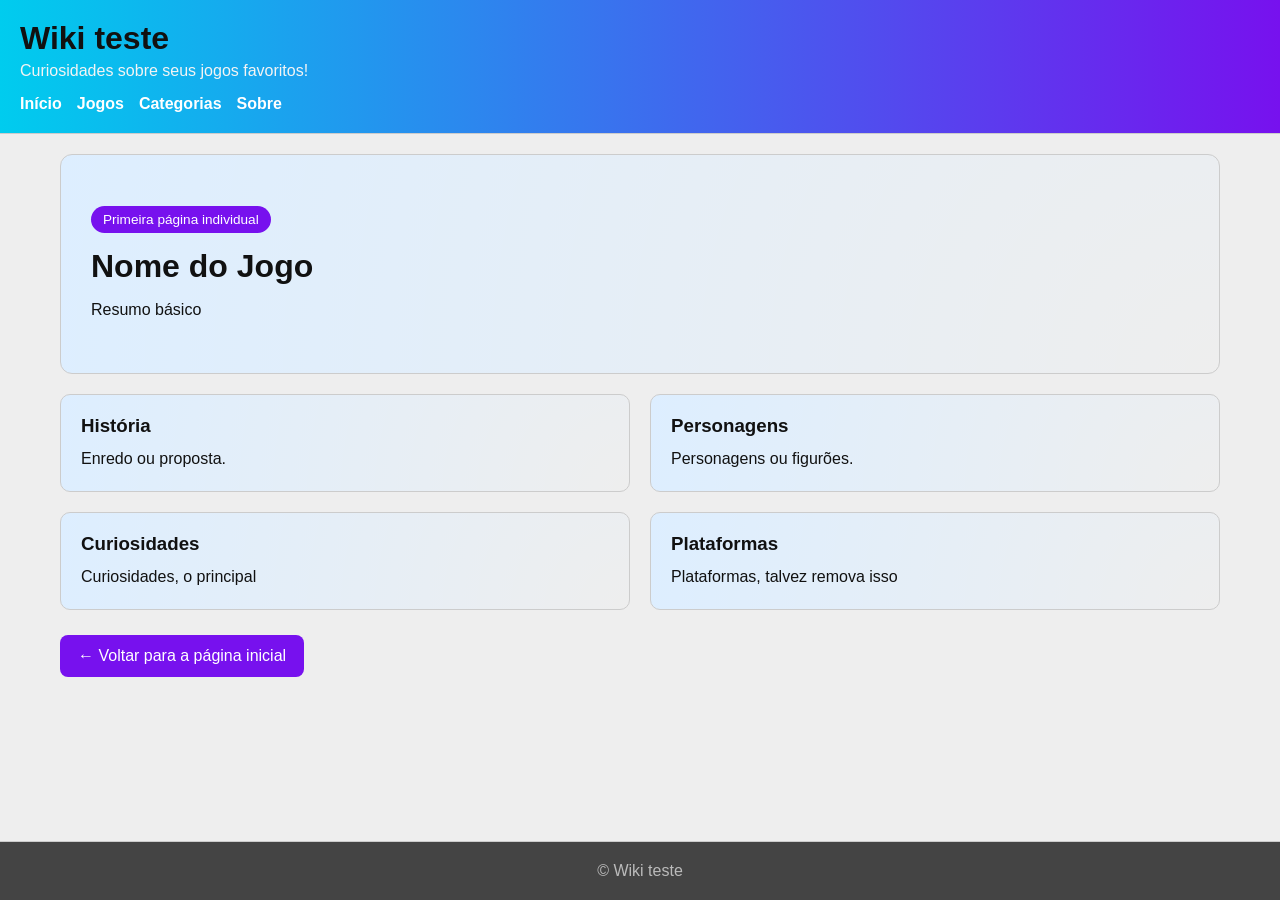
==== Página 1/index.html @ 1ae10a62 "v1" ====
<!DOCTYPE html>
<html lang="pt-BR">
<head>
  <meta charset="UTF-8">
  <meta name="viewport" content="width=device-width, initial-scale=1.0">
  <title>Joguinho 1 | Wiki teste</title>
  <link rel="stylesheet" href="style.css">
</head>
<body>
  <header class="topo">
    <div class="logo-area">
      <h1>Wiki teste</h1>
      <p>Curiosidades sobre seus jogos favoritos!</p>
    </div>

    <nav class="menu">
      <a href="../../index.html">Início</a>
      <a href="#">Jogos</a>
      <a href="#">Categorias</a>
      <a href="#">Sobre</a>
    </nav>
  </header>

  <main class="pagina-jogo">
    <section class="hero-jogo">
      <div class="hero-texto">
        <span class="tag">Primeira página individual</span>
        <h2>Nome do Jogo</h2>
        <p>
          Resumo básico
        </p>
      </div>
    </section>

    <section class="info-jogo">
      <article class="bloco">
        <h3>História</h3>
        <p>
          Enredo ou proposta.
        </p>
      </article>

      <article class="bloco">
        <h3>Personagens</h3>
        <p>
          Personagens ou figurões.
        </p>
      </article>

      <article class="bloco">
        <h3>Curiosidades</h3>
        <p>
          Curiosidades, o principal
        </p>
      </article>

      <article class="bloco">
        <h3>Plataformas</h3>
        <p>
          Plataformas, talvez remova isso
        </p>
      </article>
    </section>

    <section class="voltar-area">
      <a class="botao-voltar" href="../../index.html">← Voltar para a página inicial</a>
    </section>
  </main>

  <footer class="rodape">
    <p>&copy; Wiki teste</p>
  </footer>
</body>
</html>
---- Página 1/style.css ----
* {
  margin: 0;
  padding: 0;
  box-sizing: border-box;
}

body {
  font-family: Arial, sans-serif;
  background-color: #eee;
  color: #111;
  min-height: 100vh;
  display: flex;
  flex-direction: column;
}

a {
  text-decoration: none;
}

.topo {
  background: linear-gradient(to right, #0ce, #71e);
  border-bottom: 1px solid #ccc;
  padding: 20px;
  position: sticky;
  top: 0;
  z-index: 10;
}

.logo-area h1 {
  font-size: 2rem;
  margin-bottom: 5px;
}

.logo-area p {
  color: #f4f4f4;
}

.menu {
  margin-top: 15px;
  display: flex;
  flex-wrap: wrap;
  gap: 15px;
}

.menu a {
  color: #fff;
  font-weight: bold;
}

.menu a:hover {
  text-decoration: underline;
}

.pagina-jogo {
  width: 100%;
  max-width: 1200px;
  margin: 20px auto;
  padding: 0 20px;
  flex: 1;
}

.hero-jogo {
  background: radial-gradient(circle at 100% 100%, transparent, #def);
  border: 1px solid #ccc;
  border-radius: 12px;
  padding: 30px;
  margin-bottom: 20px;
  min-height: 220px;
  display: flex;
  align-items: center;
}

.hero-texto {
  max-width: 700px;
}

.tag {
  display: inline-block;
  background-color: #71e;
  color: #fff;
  padding: 6px 12px;
  border-radius: 999px;
  font-size: 0.85rem;
  margin-bottom: 15px;
}

.hero-texto h2 {
  font-size: 2rem;
  margin-bottom: 12px;
}

.hero-texto p {
  line-height: 1.6;
}

.info-jogo {
  display: grid;
  grid-template-columns: repeat(2, 1fr);
  gap: 20px;
}

.bloco {
  background: radial-gradient(circle at 100% 100%, transparent, #def);
  border: 1px solid #ccc;
  border-radius: 10px;
  padding: 20px;
  transition: transform 0.2s ease, box-shadow 0.2s ease, border-color 0.2s ease;
}

.bloco:hover {
  transform: translateY(-4px);
  box-shadow: 0 6px 14px rgba(0, 0, 0, 0.15);
  border-color: #71e;
}

.bloco h3 {
  margin-bottom: 10px;
}

.bloco p {
  line-height: 1.5;
}

.voltar-area {
  margin: 25px 0;
}

.botao-voltar {
  display: inline-block;
  background-color: #71e;
  color: #fff;
  padding: 12px 18px;
  border-radius: 8px;
  transition: background-color 0.2s ease, transform 0.2s ease;
}

.botao-voltar:hover {
  background-color: #5d18d6;
  transform: translateY(-2px);
}

.rodape {
  text-align: center;
  padding: 20px;
  background-color: #444;
  border-top: 1px solid #ccc;
  margin-top: 20px;
  color: #bbb;
}

@media (max-width: 768px) {
  .info-jogo {
    grid-template-columns: 1fr;
  }

  .hero-texto h2 {
    font-size: 1.6rem;
  }
}

@media (max-width: 480px) {
  .topo {
    padding: 15px;
  }

  .pagina-jogo {
    padding: 0 12px;
  }

  .hero-jogo {
    padding: 20px;
  }
}
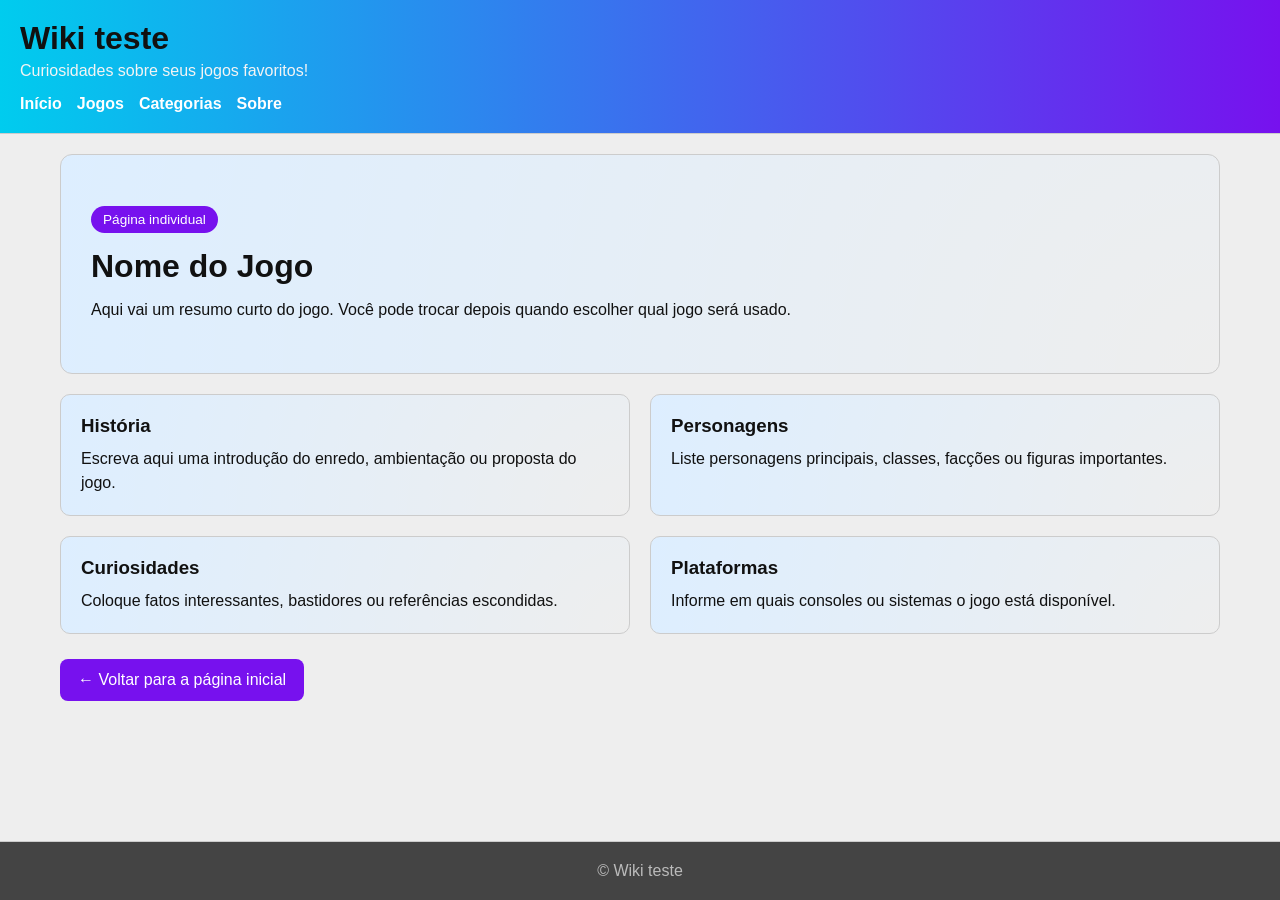
==== commit 9b193f6c: "v1 real" ====
--- a/Página 1/index.html
+++ b/Página 1/index.html
@@ -1,74 +1,75 @@
-<!DOCTYPE html>
-<html lang="pt-BR">
-<head>
-  <meta charset="UTF-8">
-  <meta name="viewport" content="width=device-width, initial-scale=1.0">
-  <title>Joguinho 1 | Wiki teste</title>
-  <link rel="stylesheet" href="style.css">
-</head>
-<body>
-  <header class="topo">
-    <div class="logo-area">
-      <h1>Wiki teste</h1>
-      <p>Curiosidades sobre seus jogos favoritos!</p>
-    </div>
-
-    <nav class="menu">
-      <a href="../../index.html">Início</a>
-      <a href="#">Jogos</a>
-      <a href="#">Categorias</a>
-      <a href="#">Sobre</a>
-    </nav>
-  </header>
-
-  <main class="pagina-jogo">
-    <section class="hero-jogo">
-      <div class="hero-texto">
-        <span class="tag">Primeira página individual</span>
-        <h2>Nome do Jogo</h2>
-        <p>
-          Resumo básico
-        </p>
-      </div>
-    </section>
-
-    <section class="info-jogo">
-      <article class="bloco">
-        <h3>História</h3>
-        <p>
-          Enredo ou proposta.
-        </p>
-      </article>
-
-      <article class="bloco">
-        <h3>Personagens</h3>
-        <p>
-          Personagens ou figurões.
-        </p>
-      </article>
-
-      <article class="bloco">
-        <h3>Curiosidades</h3>
-        <p>
-          Curiosidades, o principal
-        </p>
-      </article>
-
-      <article class="bloco">
-        <h3>Plataformas</h3>
-        <p>
-          Plataformas, talvez remova isso
-        </p>
-      </article>
-    </section>
-
-    <section class="voltar-area">
-      <a class="botao-voltar" href="../../index.html">← Voltar para a página inicial</a>
-    </section>
-  </main>
-
-  <footer class="rodape">
-    <p>&copy; Wiki teste</p>
-  </footer>
-</body>
+<!DOCTYPE html>
+<html lang="pt-BR">
+<head>
+  <meta charset="UTF-8">
+  <meta name="viewport" content="width=device-width, initial-scale=1.0">
+  <title>Jogo 1 | Wiki teste</title>
+  <link rel="stylesheet" href="style.css">
+</head>
+<body>
+  <header class="topo">
+    <div class="logo-area">
+      <h1>Wiki teste</h1>
+      <p>Curiosidades sobre seus jogos favoritos!</p>
+    </div>
+
+    <nav class="menu">
+      <a href="../../index.html">Início</a>
+      <a href="#">Jogos</a>
+      <a href="#">Categorias</a>
+      <a href="#">Sobre</a>
+    </nav>
+  </header>
+
+  <main class="pagina-jogo">
+    <section class="hero-jogo">
+      <div class="hero-texto">
+        <span class="tag">Página individual</span>
+        <h2>Nome do Jogo</h2>
+        <p>
+          Aqui vai um resumo curto do jogo. Você pode trocar depois quando
+          escolher qual jogo será usado.
+        </p>
+      </div>
+    </section>
+
+    <section class="info-jogo">
+      <article class="bloco">
+        <h3>História</h3>
+        <p>
+          Escreva aqui uma introdução do enredo, ambientação ou proposta do jogo.
+        </p>
+      </article>
+
+      <article class="bloco">
+        <h3>Personagens</h3>
+        <p>
+          Liste personagens principais, classes, facções ou figuras importantes.
+        </p>
+      </article>
+
+      <article class="bloco">
+        <h3>Curiosidades</h3>
+        <p>
+          Coloque fatos interessantes, bastidores ou referências escondidas.
+        </p>
+      </article>
+
+      <article class="bloco">
+        <h3>Plataformas</h3>
+        <p>
+          Informe em quais consoles ou sistemas o jogo está disponível.
+        </p>
+      </article>
+    </section>
+
+    <section class="voltar-area">
+      <a class="botao-voltar" href="../../index.html">← Voltar para a página inicial</a>
+    </section>
+  </main>
+
+  <footer class="rodape">
+    <p>&copy; Wiki teste</p>
+  </footer>
+</body>
 </html>
--- a/Página 1/style.css
+++ b/Página 1/style.css
@@ -1,173 +1,173 @@
-* {
-  margin: 0;
-  padding: 0;
-  box-sizing: border-box;
-}
-
-body {
-  font-family: Arial, sans-serif;
-  background-color: #eee;
-  color: #111;
-  min-height: 100vh;
-  display: flex;
-  flex-direction: column;
-}
-
-a {
-  text-decoration: none;
-}
-
-.topo {
-  background: linear-gradient(to right, #0ce, #71e);
-  border-bottom: 1px solid #ccc;
-  padding: 20px;
-  position: sticky;
-  top: 0;
-  z-index: 10;
-}
-
-.logo-area h1 {
-  font-size: 2rem;
-  margin-bottom: 5px;
-}
-
-.logo-area p {
-  color: #f4f4f4;
-}
-
-.menu {
-  margin-top: 15px;
-  display: flex;
-  flex-wrap: wrap;
-  gap: 15px;
-}
-
-.menu a {
-  color: #fff;
-  font-weight: bold;
-}
-
-.menu a:hover {
-  text-decoration: underline;
-}
-
-.pagina-jogo {
-  width: 100%;
-  max-width: 1200px;
-  margin: 20px auto;
-  padding: 0 20px;
-  flex: 1;
-}
-
-.hero-jogo {
-  background: radial-gradient(circle at 100% 100%, transparent, #def);
-  border: 1px solid #ccc;
-  border-radius: 12px;
-  padding: 30px;
-  margin-bottom: 20px;
-  min-height: 220px;
-  display: flex;
-  align-items: center;
-}
-
-.hero-texto {
-  max-width: 700px;
-}
-
-.tag {
-  display: inline-block;
-  background-color: #71e;
-  color: #fff;
-  padding: 6px 12px;
-  border-radius: 999px;
-  font-size: 0.85rem;
-  margin-bottom: 15px;
-}
-
-.hero-texto h2 {
-  font-size: 2rem;
-  margin-bottom: 12px;
-}
-
-.hero-texto p {
-  line-height: 1.6;
-}
-
-.info-jogo {
-  display: grid;
-  grid-template-columns: repeat(2, 1fr);
-  gap: 20px;
-}
-
-.bloco {
-  background: radial-gradient(circle at 100% 100%, transparent, #def);
-  border: 1px solid #ccc;
-  border-radius: 10px;
-  padding: 20px;
-  transition: transform 0.2s ease, box-shadow 0.2s ease, border-color 0.2s ease;
-}
-
-.bloco:hover {
-  transform: translateY(-4px);
-  box-shadow: 0 6px 14px rgba(0, 0, 0, 0.15);
-  border-color: #71e;
-}
-
-.bloco h3 {
-  margin-bottom: 10px;
-}
-
-.bloco p {
-  line-height: 1.5;
-}
-
-.voltar-area {
-  margin: 25px 0;
-}
-
-.botao-voltar {
-  display: inline-block;
-  background-color: #71e;
-  color: #fff;
-  padding: 12px 18px;
-  border-radius: 8px;
-  transition: background-color 0.2s ease, transform 0.2s ease;
-}
-
-.botao-voltar:hover {
-  background-color: #5d18d6;
-  transform: translateY(-2px);
-}
-
-.rodape {
-  text-align: center;
-  padding: 20px;
-  background-color: #444;
-  border-top: 1px solid #ccc;
-  margin-top: 20px;
-  color: #bbb;
-}
-
-@media (max-width: 768px) {
-  .info-jogo {
-    grid-template-columns: 1fr;
-  }
-
-  .hero-texto h2 {
-    font-size: 1.6rem;
-  }
-}
-
-@media (max-width: 480px) {
-  .topo {
-    padding: 15px;
-  }
-
-  .pagina-jogo {
-    padding: 0 12px;
-  }
-
-  .hero-jogo {
-    padding: 20px;
-  }
+* {
+  margin: 0;
+  padding: 0;
+  box-sizing: border-box;
+}
+
+body {
+  font-family: Arial, sans-serif;
+  background-color: #eee;
+  color: #111;
+  min-height: 100vh;
+  display: flex;
+  flex-direction: column;
+}
+
+a {
+  text-decoration: none;
+}
+
+.topo {
+  background: linear-gradient(to right, #0ce, #71e);
+  border-bottom: 1px solid #ccc;
+  padding: 20px;
+  position: sticky;
+  top: 0;
+  z-index: 10;
+}
+
+.logo-area h1 {
+  font-size: 2rem;
+  margin-bottom: 5px;
+}
+
+.logo-area p {
+  color: #f4f4f4;
+}
+
+.menu {
+  margin-top: 15px;
+  display: flex;
+  flex-wrap: wrap;
+  gap: 15px;
+}
+
+.menu a {
+  color: #fff;
+  font-weight: bold;
+}
+
+.menu a:hover {
+  text-decoration: underline;
+}
+
+.pagina-jogo {
+  width: 100%;
+  max-width: 1200px;
+  margin: 20px auto;
+  padding: 0 20px;
+  flex: 1;
+}
+
+.hero-jogo {
+  background: radial-gradient(circle at 100% 100%, transparent, #def);
+  border: 1px solid #ccc;
+  border-radius: 12px;
+  padding: 30px;
+  margin-bottom: 20px;
+  min-height: 220px;
+  display: flex;
+  align-items: center;
+}
+
+.hero-texto {
+  max-width: 700px;
+}
+
+.tag {
+  display: inline-block;
+  background-color: #71e;
+  color: #fff;
+  padding: 6px 12px;
+  border-radius: 999px;
+  font-size: 0.85rem;
+  margin-bottom: 15px;
+}
+
+.hero-texto h2 {
+  font-size: 2rem;
+  margin-bottom: 12px;
+}
+
+.hero-texto p {
+  line-height: 1.6;
+}
+
+.info-jogo {
+  display: grid;
+  grid-template-columns: repeat(2, 1fr);
+  gap: 20px;
+}
+
+.bloco {
+  background: radial-gradient(circle at 100% 100%, transparent, #def);
+  border: 1px solid #ccc;
+  border-radius: 10px;
+  padding: 20px;
+  transition: transform 0.2s ease, box-shadow 0.2s ease, border-color 0.2s ease;
+}
+
+.bloco:hover {
+  transform: translateY(-4px);
+  box-shadow: 0 6px 14px rgba(0, 0, 0, 0.15);
+  border-color: #71e;
+}
+
+.bloco h3 {
+  margin-bottom: 10px;
+}
+
+.bloco p {
+  line-height: 1.5;
+}
+
+.voltar-area {
+  margin: 25px 0;
+}
+
+.botao-voltar {
+  display: inline-block;
+  background-color: #71e;
+  color: #fff;
+  padding: 12px 18px;
+  border-radius: 8px;
+  transition: background-color 0.2s ease, transform 0.2s ease;
+}
+
+.botao-voltar:hover {
+  background-color: #5d18d6;
+  transform: translateY(-2px);
+}
+
+.rodape {
+  text-align: center;
+  padding: 20px;
+  background-color: #444;
+  border-top: 1px solid #ccc;
+  margin-top: 20px;
+  color: #bbb;
+}
+
+@media (max-width: 768px) {
+  .info-jogo {
+    grid-template-columns: 1fr;
+  }
+
+  .hero-texto h2 {
+    font-size: 1.6rem;
+  }
+}
+
+@media (max-width: 480px) {
+  .topo {
+    padding: 15px;
+  }
+
+  .pagina-jogo {
+    padding: 0 12px;
+  }
+
+  .hero-jogo {
+    padding: 20px;
+  }
 }
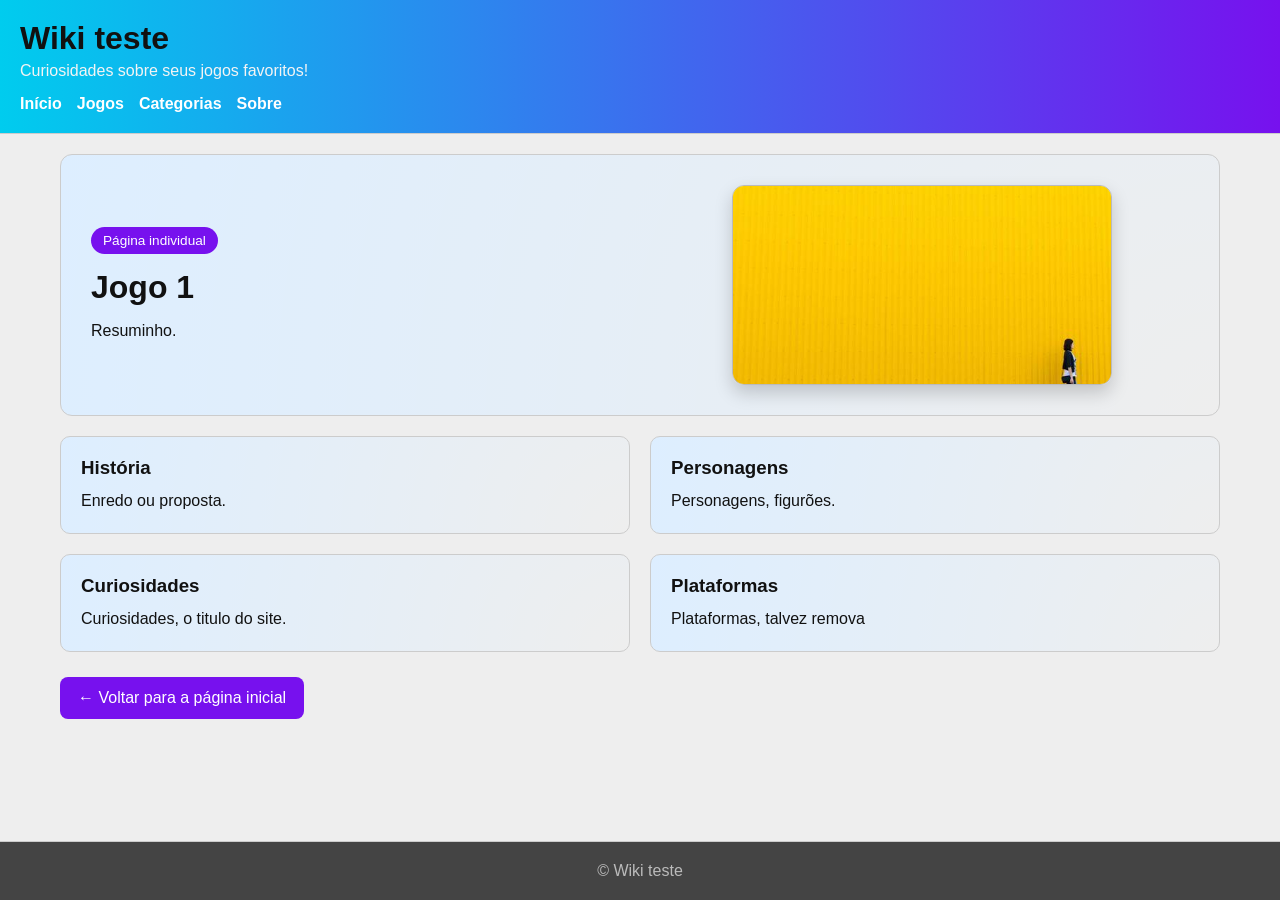
==== commit 376539ed: "Add files via upload" ====
--- a/Página 1/index.html
+++ b/Página 1/index.html
@@ -23,42 +23,44 @@
 
   <main class="pagina-jogo">
     <section class="hero-jogo">
-      <div class="hero-texto">
-        <span class="tag">Página individual</span>
-        <h2>Nome do Jogo</h2>
-        <p>
-          Aqui vai um resumo curto do jogo. Você pode trocar depois quando
-          escolher qual jogo será usado.
-        </p>
-      </div>
-    </section>
+  <div class="hero-texto">
+    <span class="tag">Página individual</span>
+    <h2>Jogo 1</h2>
+    <p>
+      Resuminho.
+    </p>
+  </div>
 
+  <div class="hero-imagem">
+    <img src="img/capa.jpg" alt="Imagem do jogo">
+  </div>
+</section>
     <section class="info-jogo">
       <article class="bloco">
         <h3>História</h3>
         <p>
-          Escreva aqui uma introdução do enredo, ambientação ou proposta do jogo.
+          Enredo ou proposta.
         </p>
       </article>
 
       <article class="bloco">
         <h3>Personagens</h3>
         <p>
-          Liste personagens principais, classes, facções ou figuras importantes.
+          Personagens, figurões.
         </p>
       </article>
 
       <article class="bloco">
         <h3>Curiosidades</h3>
         <p>
-          Coloque fatos interessantes, bastidores ou referências escondidas.
+          Curiosidades, o titulo do site.
         </p>
       </article>
 
       <article class="bloco">
         <h3>Plataformas</h3>
         <p>
-          Informe em quais consoles ou sistemas o jogo está disponível.
+          Plataformas, talvez remova
         </p>
       </article>
     </section>
--- a/Página 1/style.css
+++ b/Página 1/style.css
@@ -65,13 +65,40 @@
   border-radius: 12px;
   padding: 30px;
   margin-bottom: 20px;
-  min-height: 220px;
+  min-height: 260px;
   display: flex;
   align-items: center;
+  justify-content: space-between;
+  gap: 30px;
+  overflow: hidden;
+}
+
+.hero-jogo:hover {
+  box-shadow: 0 10px 22px rgba(0, 0, 0, 0.12);
+  transition: box-shadow 0.25s ease;
 }
 
 .hero-texto {
-  max-width: 700px;
+  flex: 1;
+  max-width: 600px;
+  animation: surgirEsquerda 0.8s ease;
+}
+
+.hero-imagem {
+  flex: 1;
+  display: flex;
+  justify-content: center;
+}
+
+.hero-imagem img {
+  width: 100%;
+  max-width: 380px;
+  height: 200px;
+  object-fit: cover;
+  border-radius: 12px;
+  border: 1px solid #bbb;
+  box-shadow: 0 8px 18px rgba(0, 0, 0, 0.18);
+  animation: surgirDireita 1s ease;
 }
 
 .tag {
@@ -104,13 +131,26 @@
   border: 1px solid #ccc;
   border-radius: 10px;
   padding: 20px;
-  transition: transform 0.2s ease, box-shadow 0.2s ease, border-color 0.2s ease;
+  min-height: 95px;
+  transition: transform 0.25s ease, box-shadow 0.25s ease, border-color 0.25s ease;
+  animation: subirFade 0.7s ease;
 }
 
 .bloco:hover {
-  transform: translateY(-4px);
+  transform: translateY(-6px) scale(1.01);
   box-shadow: 0 6px 14px rgba(0, 0, 0, 0.15);
   border-color: #71e;
+}
+
+@keyframes subirFade {
+  from {
+    opacity: 0;
+    transform: translateY(20px);
+  }
+  to {
+    opacity: 1;
+    transform: translateY(0);
+  }
 }
 
 .bloco h3 {
@@ -148,13 +188,44 @@
   color: #bbb;
 }
 
+@keyframes surgirEsquerda {
+  from {
+    opacity: 0;
+    transform: translateX(-30px);
+  }
+  to {
+    opacity: 1;
+    transform: translateX(0);
+  }
+}
+
+@keyframes surgirDireita {
+  from {
+    opacity: 0;
+    transform: translateX(30px);
+  }
+  to {
+    opacity: 1;
+    transform: translateX(0);
+  }
+}
+
 @media (max-width: 768px) {
+  .hero-jogo {
+    flex-direction: column;
+    text-align: center;
+  }
+
+  .hero-texto {
+    max-width: 100%;
+  }
+
+  .hero-imagem img {
+    max-width: 100%;
+  }
+
   .info-jogo {
     grid-template-columns: 1fr;
-  }
-
-  .hero-texto h2 {
-    font-size: 1.6rem;
   }
 }
 
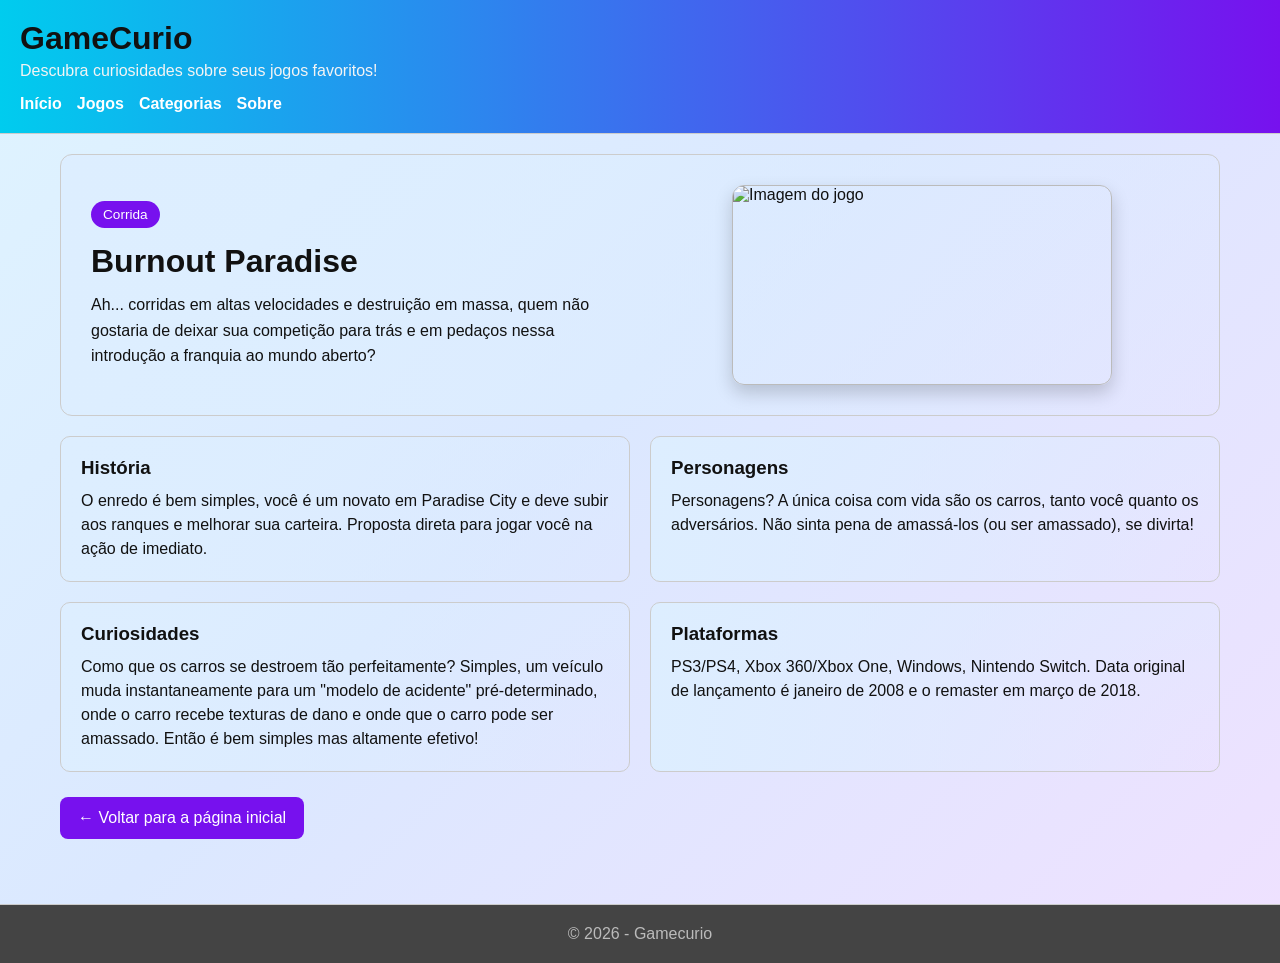
==== commit 511cb9c5: "v3" ====
--- a/Página 1/index.html
+++ b/Página 1/index.html
@@ -3,14 +3,14 @@
 <head>
   <meta charset="UTF-8">
   <meta name="viewport" content="width=device-width, initial-scale=1.0">
-  <title>Jogo 1 | Wiki teste</title>
+  <title>Burnout Paradise | Gamecurio</title>
   <link rel="stylesheet" href="style.css">
 </head>
 <body>
   <header class="topo">
     <div class="logo-area">
-      <h1>Wiki teste</h1>
-      <p>Curiosidades sobre seus jogos favoritos!</p>
+      <h1>GameCurio</h1>
+      <p>Descubra curiosidades sobre seus jogos favoritos!</p>
     </div>
 
     <nav class="menu">
@@ -24,43 +24,49 @@
   <main class="pagina-jogo">
     <section class="hero-jogo">
   <div class="hero-texto">
-    <span class="tag">Página individual</span>
-    <h2>Jogo 1</h2>
+    <span class="tag">Corrida</span>
+    <h2>Burnout Paradise</h2>
     <p>
-      Resuminho.
+      Ah... corridas em altas velocidades e destruição em massa, 
+      quem não gostaria de deixar sua competição para trás e em pedaços nessa introdução 
+      a franquia ao mundo aberto?
     </p>
   </div>
 
   <div class="hero-imagem">
-    <img src="img/capa.jpg" alt="Imagem do jogo">
+    <img src="img/capa.webp" alt="Imagem do jogo">
   </div>
 </section>
     <section class="info-jogo">
       <article class="bloco">
         <h3>História</h3>
         <p>
-          Enredo ou proposta.
+          O enredo é bem simples, você é um novato em Paradise City e deve subir aos ranques e melhorar sua carteira.
+          Proposta direta para jogar você na ação de imediato.
         </p>
       </article>
 
       <article class="bloco">
         <h3>Personagens</h3>
         <p>
-          Personagens, figurões.
+          Personagens? A única coisa com vida são os carros, tanto você quanto os adversários.
+          Não sinta pena de amassá-los (ou ser amassado), se divirta!
         </p>
       </article>
 
       <article class="bloco">
         <h3>Curiosidades</h3>
         <p>
-          Curiosidades, o titulo do site.
+          Como que os carros se destroem tão perfeitamente? Simples, um veículo muda instantaneamente para um "modelo de acidente" pré-determinado,
+          onde o carro recebe texturas de dano e onde que o carro pode ser amassado. Então é bem simples mas altamente efetivo! 
         </p>
       </article>
 
       <article class="bloco">
         <h3>Plataformas</h3>
         <p>
-          Plataformas, talvez remova
+          PS3/PS4, Xbox 360/Xbox One, Windows, Nintendo Switch. Data original de lançamento é janeiro de 2008
+          e o remaster em março de 2018.
         </p>
       </article>
     </section>
@@ -71,7 +77,7 @@
   </main>
 
   <footer class="rodape">
-    <p>&copy; Wiki teste</p>
+    <p>&copy; 2026 - Gamecurio</p>
   </footer>
 </body>
 </html>
--- a/Página 1/style.css
+++ b/Página 1/style.css
@@ -6,7 +6,7 @@
 
 body {
   font-family: Arial, sans-serif;
-  background-color: #eee;
+  background: linear-gradient(135deg, #dff4ff 0%, #dbe8ff 45%, #efe1ff 100%);
   color: #111;
   min-height: 100vh;
   display: flex;
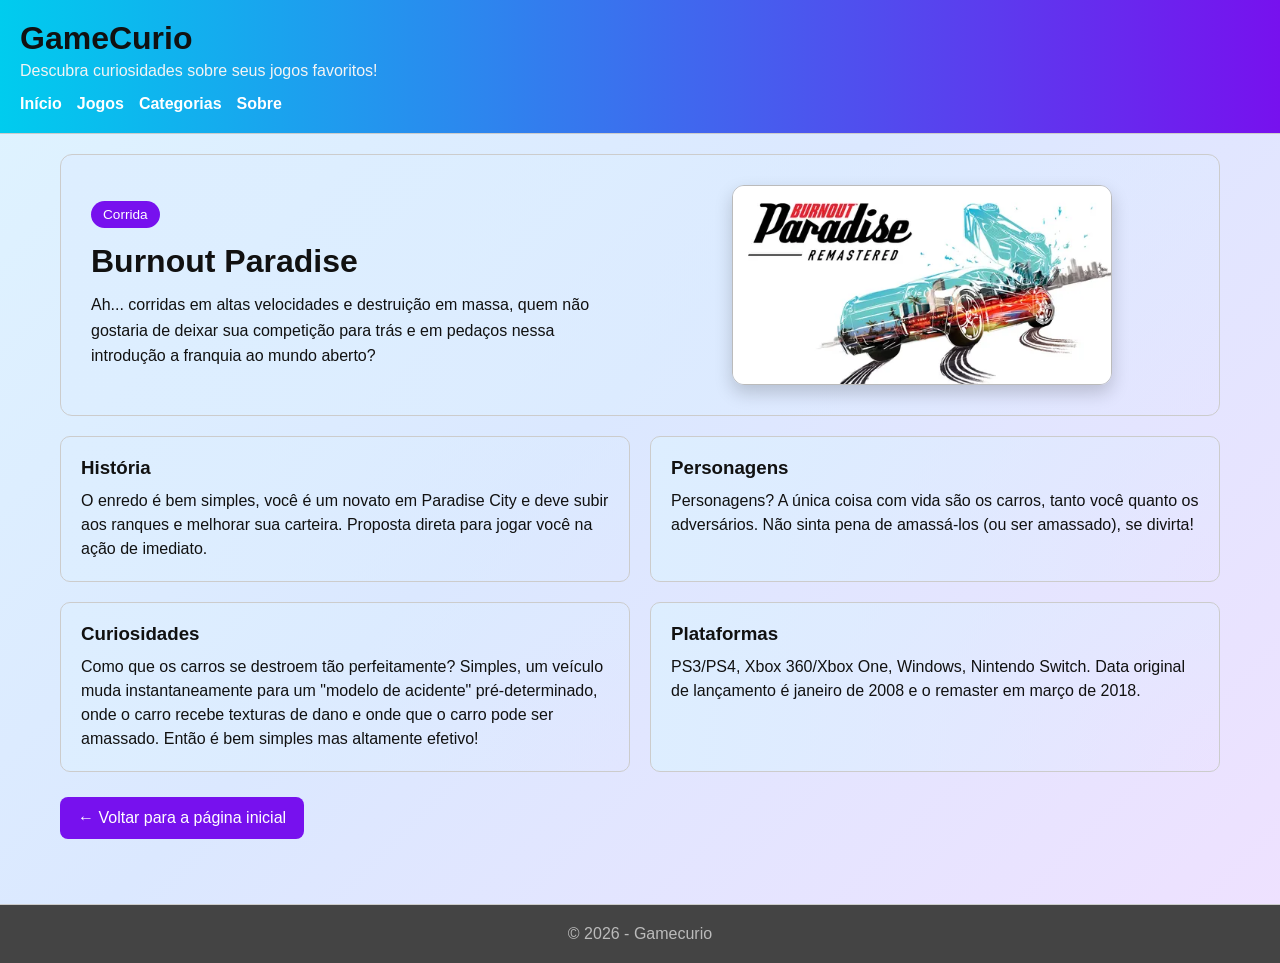
==== commit e2de5ce7: "v3" ====
--- a/Página 1/index.html
+++ b/Página 1/index.html
@@ -34,7 +34,7 @@
   </div>
 
   <div class="hero-imagem">
-    <img src="img/capa.webp" alt="Imagem do jogo">
+    <img src="img/capa.jpg" alt="Imagem do jogo">
   </div>
 </section>
     <section class="info-jogo">
